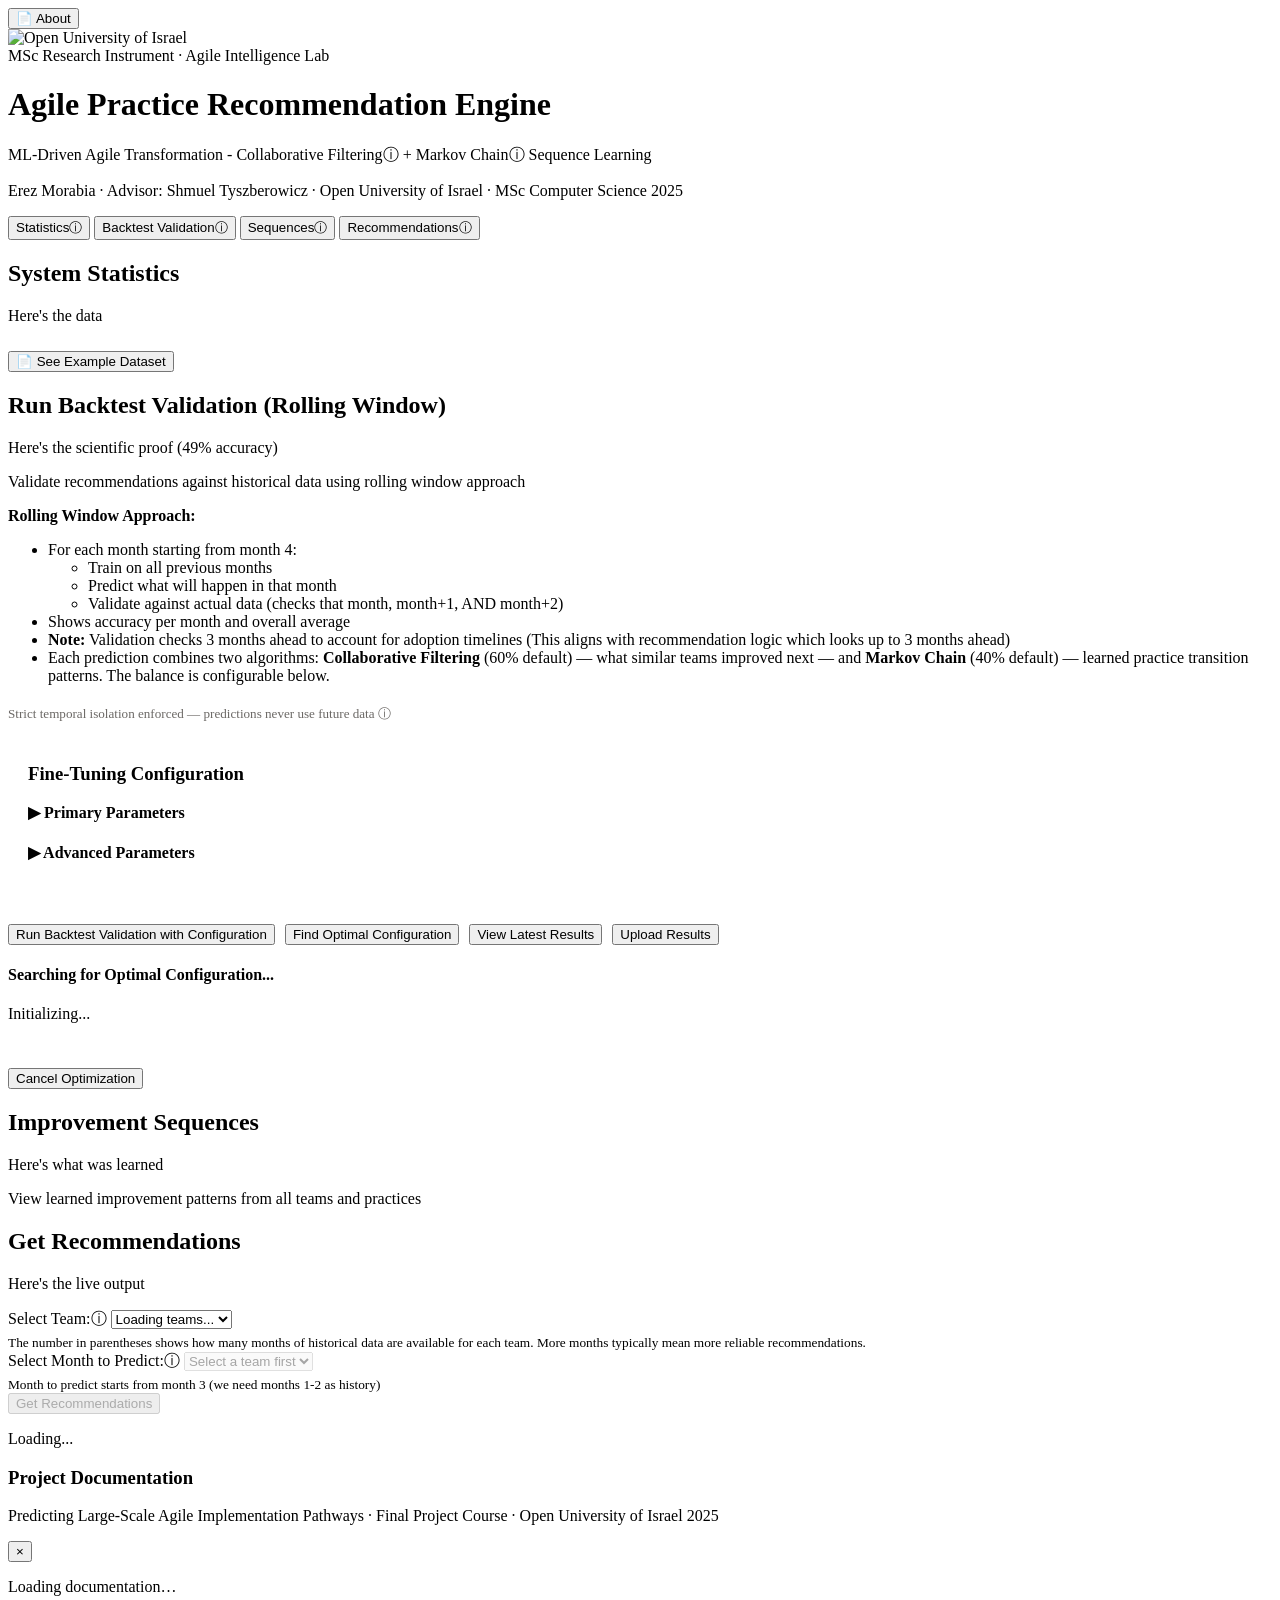
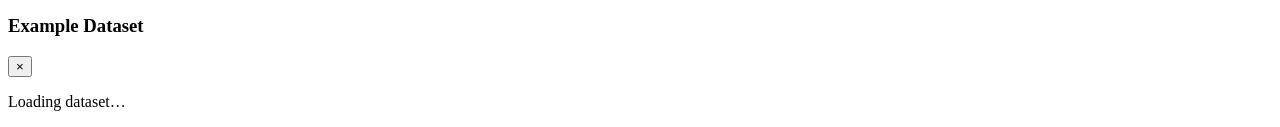
==== web/index.html @ 4d5eb966 "Cleanup: remove Cursor config, fix docs path, update project terminology - Remove .cursor/ rules (no" ====
<!DOCTYPE html>
<html lang="en">
<head>
    <meta charset="UTF-8">
    <meta name="viewport" content="width=device-width, initial-scale=1.0, minimum-scale=1.0">
    <title>Agile Practice Recommendation Engine - Final Project Course, OUI 2025</title>
    <link rel="icon" type="image/svg+xml" href="/static/favicon.svg">
    <link rel="icon" type="image/x-icon" href="/static/favicon.ico">
    <link rel="preconnect" href="https://fonts.googleapis.com">
    <link rel="preconnect" href="https://fonts.gstatic.com" crossorigin>
    <link href="https://fonts.googleapis.com/css2?family=Playfair+Display:wght@400;700;900&family=Inter:wght@400;500;600&family=JetBrains+Mono:wght@400;500;700&display=swap" rel="stylesheet">
    <link rel="stylesheet" href="/static/css/style.css">
    <script src="https://cdn.sheetjs.com/xlsx-0.20.3/package/dist/xlsx.full.min.js"></script>
    <script src="https://cdn.jsdelivr.net/npm/marked@15/marked.min.js"></script>
</head>
<body>
    <div class="container instrument-panel">
        <header>
            <button class="header-about-btn" onclick="openAboutModal()" title="Project Documentation">&#128196; About</button>
            <div class="header-content">
                <img src="/static/ou-logo.png" alt="Open University of Israel" class="header-logo" onerror="this.src='/static/ou-logo.svg'; this.onerror=null;">
                <div class="header-text">
                    <div class="header-badge">MSc Research Instrument · Agile Intelligence Lab</div>
                    <h1>Agile Practice Recommendation Engine</h1>
                    <p class="subtitle">ML-Driven Agile Transformation - Collaborative Filtering<span class="tooltip-icon" data-tooltip="Teams with similar agile practice profiles (cosine similarity) are identified. Their past improvements are used to predict what your team should work on next — the more similar a team, the more weight its history carries." role="img" aria-label="More information">ⓘ</span> + Markov Chain<span class="tooltip-icon" data-tooltip="The system learns transition patterns: when a team improves practice A, which practice B tends to follow next? These sequences are extracted from all 87 teams and used as a second recommendation signal." role="img" aria-label="More information">ⓘ</span> Sequence Learning</p>
                    <p class="header-meta">
                        <span>Erez Morabia</span>
                        <span class="header-meta-sep">·</span>
                        <span>Advisor: Shmuel Tyszberowicz</span>
                        <span class="header-meta-sep">·</span>
                        <span>Open University of Israel</span>
                        <span class="header-meta-sep">·</span>
                        <span>MSc Computer Science 2025</span>
                    </p>
                </div>
            </div>
        </header>

        <nav class="tabs">
            <button class="tab-btn active" data-tab="stats">Statistics<span class="tooltip-icon tooltip-below" data-tooltip="Shows dataset-level facts: team count, practice count, observation totals, and any missing data in the training set." role="img" aria-label="More information">ⓘ</span></button>
            <button class="tab-btn" data-tab="backtest">Backtest Validation<span class="tooltip-icon tooltip-below" data-tooltip="Runs a rolling-window test against historical data to measure how accurately the model predicts real past improvements." role="img" aria-label="More information">ⓘ</span></button>
            <button class="tab-btn" data-tab="sequences">Sequences<span class="tooltip-icon tooltip-below" data-tooltip="Displays Markov-chain transition patterns - which practices teams typically improve together or in sequence across the dataset." role="img" aria-label="More information">ⓘ</span></button>
            <button class="tab-btn tooltip-right" data-tab="recommendations">Recommendations<span class="tooltip-icon tooltip-below tooltip-right" data-tooltip="Predicts which agile practices your team should adopt next, based on similar teams and learned improvement sequences." role="img" aria-label="More information">ⓘ</span></button>
        </nav>

        <!-- Statistics Tab -->
        <div id="stats-tab" class="tab-content active">
            <div class="section">
                <h2>System Statistics</h2>
                <p class="demo-step">Here's the data</p>
                <button class="btn btn-ghost" onclick="openExampleModal()" style="margin-top: 10px;">
                    &#128196; See Example Dataset
                </button>
            </div>

            <div id="stats-results" class="results hidden"></div>
        </div>

        <!-- Backtest Tab -->
        <div id="backtest-tab" class="tab-content">
            <div class="section">
                <h2>Run Backtest Validation (Rolling Window)</h2>
                <p class="demo-step">Here's the scientific proof (49% accuracy)</p>
                <p>Validate recommendations against historical data using rolling window approach</p>
                <div class="info-box" style="margin-bottom: 20px;">
                    <strong>Rolling Window Approach:</strong>
                    <ul>
                        <li>For each month starting from month 4:
                            <ul>
                                <li>Train on all previous months</li>
                                <li>Predict what will happen in that month</li>
                                <li>Validate against actual data (checks that month, month+1, AND month+2)</li>
                            </ul>
                        </li>
                        <li>Shows accuracy per month and overall average</li>
                        <li><strong>Note:</strong> Validation checks 3 months ahead to account for adoption timelines (This aligns with recommendation logic which looks up to 3 months ahead)</li>
                        <li>Each prediction combines two algorithms: <strong>Collaborative Filtering</strong> (60% default) — what similar teams improved next — and <strong>Markov Chain</strong> (40% default) — learned practice transition patterns. The balance is configurable below.</li>
                    </ul>
                </div>

                <div style="margin-bottom: 20px; font-size: 0.82em; color: #6b6865;">
                    Strict temporal isolation enforced — predictions never use future data
                    <span class="tooltip-icon" data-tooltip-html="For each prediction at month M:&lt;ul&gt;&lt;li&gt;Similar teams found from months &amp;lt; M only&lt;/li&gt;&lt;li&gt;Sequences learned from months &amp;lt; M only&lt;/li&gt;&lt;li&gt;No peeking at future improvements&lt;/li&gt;&lt;/ul&gt;Validated by rolling-window backtest (time-series cross-validation). Ensures reported accuracy (49%, 2.0× vs random) is trustworthy." role="img" aria-label="More information">ⓘ</span>
                </div>

                <!-- Configuration Panel -->
                <div class="config-panel" style="margin-bottom: 20px; border: 1px solid var(--gray-300); padding: 20px; border-radius: 8px; background: var(--gray-50);">
                    <h3 style="margin-top: 0;">Fine-Tuning Configuration</h3>

                    <!-- Primary Parameters -->
                    <div class="config-section">
                        <h4 style="margin-top: 0; cursor: pointer;" onclick="toggleConfigSection('primary-config')">
                            <span id="primary-config-toggle">▶</span> Primary Parameters
                        </h4>
                        <div id="primary-config" class="config-content" style="display: none;">
                            <div class="form-group">
                                <label for="config-top-n">
                                    Number of Recommendations:
                                    <span id="config-top-n-value">2</span>
                                </label>
                                <input type="range" id="config-top-n" min="1" max="10" value="2" step="1">
                                <small>Controls how many best practices will be recommended for a team to implement in the following month. More recommendations give teams more options but also increase the chance of getting one right by chance (higher random baseline).</small>
                            </div>

                            <div class="form-group">
                                <label for="config-similarity-weight">
                                    Similarity Weight:
                                    <span id="config-similarity-weight-value">0.6</span>
                                    (Sequence Weight: <span id="config-sequence-weight-value">0.4</span>)
                                </label>
                                <input type="range" id="config-similarity-weight" min="0" max="1" value="0.6" step="0.05">
                                <small>Controls the balance between two recommendation sources: (1) What similar teams improved (peer learning) vs (2) Natural practice sequences (what typically follows other practices). Higher values favor peer learning, lower values favor natural sequences.</small>
                            </div>
                        </div>
                    </div>

                    <!-- Advanced Parameters -->
                    <div class="config-section">
                        <h4 style="cursor: pointer;" onclick="toggleConfigSection('advanced-config')">
                            <span id="advanced-config-toggle">▶</span> Advanced Parameters
                        </h4>
                        <div id="advanced-config" class="config-content" style="display: none;">
                            <div class="form-group">
                                <label for="config-k-similar">
                                    Number of Similar Teams:
                                    <span id="config-k-similar-value">19</span>
                                </label>
                                <input type="range" id="config-k-similar" min="3" max="20" value="19" step="1">
                                <small>How many similar teams to consider when making recommendations. More teams provide more data but may include less relevant teams. Fewer teams focus on the most similar teams.</small>
                            </div>

                            <div class="form-group">
                                <label for="config-lookahead-months">
                                    Months to Look Ahead for Similar Teams:
                                    <span id="config-lookahead-months-value">3</span>
                                </label>
                                <input type="range" id="config-lookahead-months" min="1" max="6" value="3" step="1">
                                <small>How far ahead to check what similar teams improved. For example, if set to 3, the system looks at what similar teams improved 1-3 months after they were in a similar state.</small>
                            </div>

                            <div class="form-group">
                                <label for="config-recent-months">
                                    Months to Check for Recent Improvements:
                                    <span id="config-recent-months-value">3</span>
                                </label>
                                <input type="range" id="config-recent-months" min="1" max="6" value="3" step="1">
                                <small>How far back to look for your team's own improvements to trigger sequence boosts. If your team improved a practice within this timeframe, related practices get boosted.</small>
                            </div>

                            <div class="form-group">
                                <label for="config-min-similarity">
                                    Minimum Similarity Threshold:
                                    <span id="config-min-similarity-value">0.75</span>
                                </label>
                                <input type="range" id="config-min-similarity" min="0" max="1" value="0.75" step="0.05">
                                <small>Minimum similarity required for a team to be considered 'similar'. Teams below this threshold are ignored. Set to 0.0 to consider all teams regardless of similarity.</small>
                            </div>
                        </div>
                    </div>
                </div>

                <div style="display: flex; gap: 10px; margin-top: 20px;">
                    <button id="run-backtest-btn" class="btn btn-primary">Run Backtest Validation with Configuration</button>
                    <button id="find-optimal-btn" class="btn btn-primary">Find Optimal Configuration</button>
                    <button id="view-latest-results-btn" class="btn btn-ghost">View Latest Results</button>
                    <button id="upload-results-btn" class="btn btn-ghost">Upload Results</button>
                </div>
                <input type="file" id="upload-results-input" accept=".json" style="display: none;">

                <!-- Optimization Progress -->
                <div id="optimization-progress" class="results hidden" style="margin-top: 20px;">
                    <div class="info-box">
                        <h4>Searching for Optimal Configuration...</h4>
                        <div id="optimization-progress-text">Initializing...</div>
                        <div style="margin-top: 10px;">
                            <div style="background: var(--gray-200); border-radius: 4px; height: 20px; overflow: hidden;">
                                <div id="optimization-progress-bar" style="background: var(--primary-500); height: 100%; width: 0%; transition: width 0.3s;"></div>
                            </div>
                        </div>
                        <div style="margin-top: 15px;">
                            <button id="cancel-optimization-btn" class="btn btn-error">Cancel Optimization</button>
                        </div>
                    </div>
                </div>

                <!-- Optimization Results -->
                <div id="optimization-results" class="results hidden" style="margin-top: 20px;"></div>
            </div>

            <div id="backtest-results" class="results hidden"></div>
        </div>

        <!-- Sequences Tab -->
        <div id="sequences-tab" class="tab-content">
            <div class="section">
                <h2>Improvement Sequences</h2>
                <p class="demo-step">Here's what was learned</p>
                <p>View learned improvement patterns from all teams and practices</p>
            </div>

            <div id="sequences-results" class="results hidden"></div>
        </div>

        <!-- Recommendations Tab -->
        <div id="recommendations-tab" class="tab-content">
            <div class="section">
                <h2>Get Recommendations</h2>
                <p class="demo-step">Here's the live output</p>

                <div class="form-group">
                    <label for="team-select">Select Team:<span class="tooltip-icon" data-tooltip="Teams are identified by name. The number in parentheses is months of historical data available - more months generally means more reliable recommendations." role="img" aria-label="More information">ⓘ</span></label>
                    <select id="team-select">
                        <option value="">Loading teams...</option>
                    </select>
                    <small style="display: block; margin-top: 5px; color: var(--text-secondary);">The number in parentheses shows how many months of historical data are available for each team. More months typically mean more reliable recommendations.</small>
                </div>

                <div class="form-group">
                    <label for="month-select">Select Month to Predict:<span class="tooltip-icon" data-tooltip="The month you want predictions for. Only data before this month is used - months 1–2 are consumed as minimum history, so predictions start from month 3." role="img" aria-label="More information">ⓘ</span></label>
                    <select id="month-select" disabled>
                        <option value="">Select a team first</option>
                    </select>
                    <small style="display: block; margin-top: 5px; color: var(--text-secondary);">Month to predict starts from month 3 (we need months 1-2 as history)</small>
                </div>

                <button id="get-recommendations-btn" class="btn btn-primary" disabled>Get Recommendations</button>
            </div>

            <div id="recommendations-results" class="results hidden"></div>
        </div>

        <div id="loading" class="loading hidden">
            <div class="spinner"></div>
            <p>Loading...</p>
        </div>

        <div id="error" class="error hidden"></div>
    </div>

    <!-- About / Documentation Modal -->
    <div id="about-modal" class="modal-overlay hidden" onclick="if(event.target===this)closeAboutModal()">
        <div class="modal-container modal-container--wide">
            <div class="modal-header">
                <div>
                    <h3 class="modal-title">Project Documentation</h3>
                    <p class="modal-subtitle">Predicting Large-Scale Agile Implementation Pathways · Final Project Course · Open University of Israel 2025</p>
                </div>
                <button class="modal-close" onclick="closeAboutModal()" aria-label="Close">&times;</button>
            </div>
            <div class="modal-body docs-modal-body" id="about-modal-body">
                <div class="modal-loading">
                    <div class="spinner"></div>
                    <p>Loading documentation&hellip;</p>
                </div>
            </div>
        </div>
    </div>

    <!-- Example Data Modal -->
    <div id="example-modal" class="modal-overlay hidden" onclick="if(event.target===this)closeExampleModal()">
        <div class="modal-container">
            <div class="modal-header">
                <div>
                    <h3 class="modal-title">Example Dataset</h3>
                    <p class="modal-subtitle" id="modal-row-note"></p>
                </div>
                <button class="modal-close" onclick="closeExampleModal()" aria-label="Close">&times;</button>
            </div>
            <div class="modal-body" id="modal-body">
                <div class="modal-loading">
                    <div class="spinner"></div>
                    <p>Loading dataset&hellip;</p>
                </div>
            </div>
        </div>
    </div>

    <script src="/static/js/api.js"></script>
    <script src="/static/js/app.js"></script>
</body>
</html>
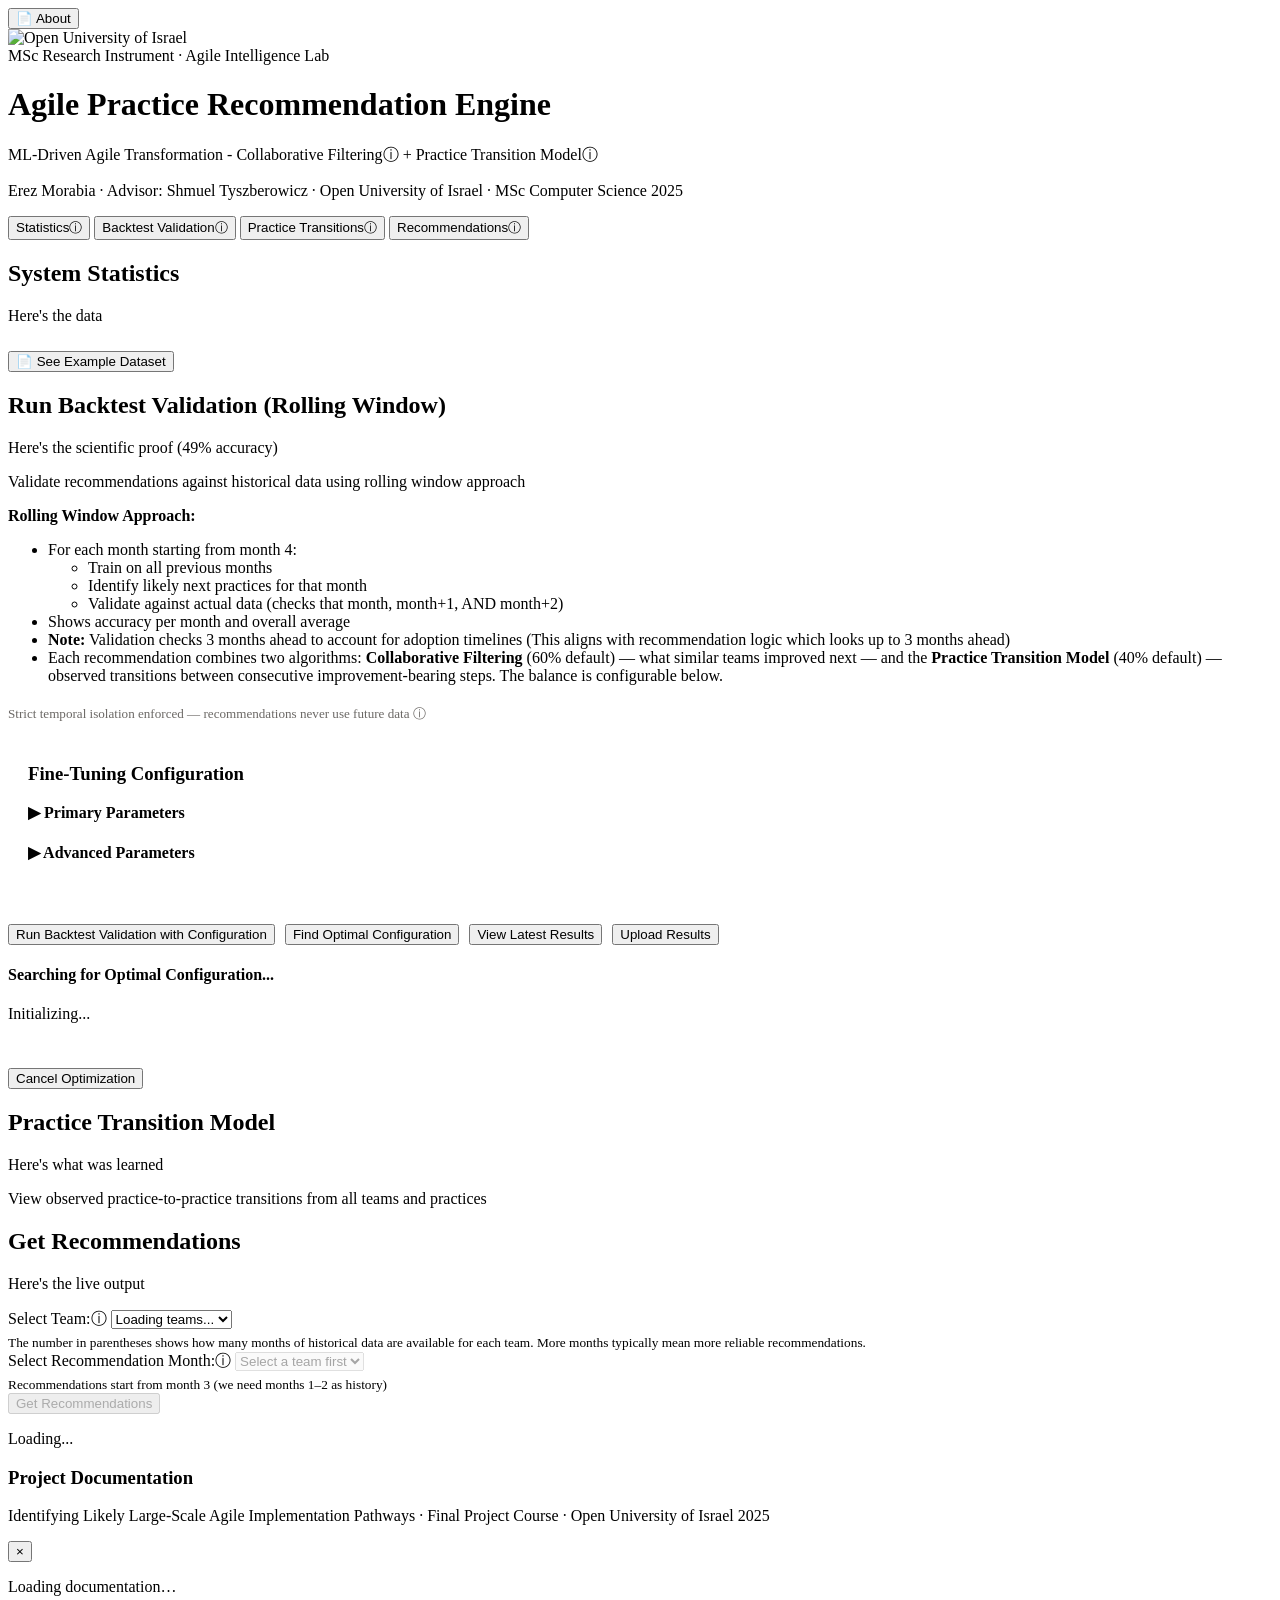
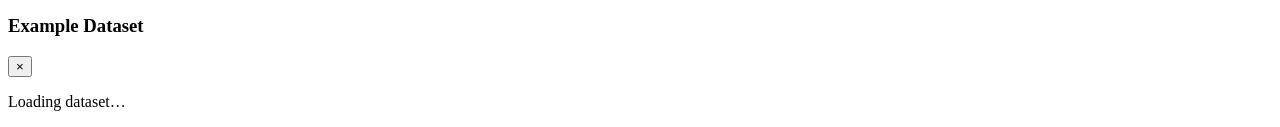
==== commit 57fe171b: "Calibrate prediction terminology to recommendation language per professor review Reframes "predictio" ====
--- a/web/index.html
+++ b/web/index.html
@@ -22,7 +22,7 @@
                 <div class="header-text">
                     <div class="header-badge">MSc Research Instrument · Agile Intelligence Lab</div>
                     <h1>Agile Practice Recommendation Engine</h1>
-                    <p class="subtitle">ML-Driven Agile Transformation - Collaborative Filtering<span class="tooltip-icon" data-tooltip="Teams with similar agile practice profiles (cosine similarity) are identified. Their past improvements are used to predict what your team should work on next — the more similar a team, the more weight its history carries." role="img" aria-label="More information">ⓘ</span> + Markov Chain<span class="tooltip-icon" data-tooltip="The system learns transition patterns: when a team improves practice A, which practice B tends to follow next? These sequences are extracted from all 87 teams and used as a second recommendation signal." role="img" aria-label="More information">ⓘ</span> Sequence Learning</p>
+                    <p class="subtitle">ML-Driven Agile Transformation - Collaborative Filtering<span class="tooltip-icon" data-tooltip="Teams with similar agile practice profiles (cosine similarity) are identified. Their past improvements help identify your team’s likely next practice — the more similar a team, the more weight its history carries." role="img" aria-label="More information">ⓘ</span> + Practice Transition Model<span class="tooltip-icon" data-tooltip="The model counts observed practice-to-practice transitions between consecutive improvement-bearing steps: after practice A improves, which practice B tends to improve at the next such step? These patterns are learned from all 87 teams and used as a second recommendation signal." role="img" aria-label="More information">ⓘ</span></p>
                     <p class="header-meta">
                         <span>Erez Morabia</span>
                         <span class="header-meta-sep">·</span>
@@ -38,9 +38,9 @@
 
         <nav class="tabs">
             <button class="tab-btn active" data-tab="stats">Statistics<span class="tooltip-icon tooltip-below" data-tooltip="Shows dataset-level facts: team count, practice count, observation totals, and any missing data in the training set." role="img" aria-label="More information">ⓘ</span></button>
-            <button class="tab-btn" data-tab="backtest">Backtest Validation<span class="tooltip-icon tooltip-below" data-tooltip="Runs a rolling-window test against historical data to measure how accurately the model predicts real past improvements." role="img" aria-label="More information">ⓘ</span></button>
-            <button class="tab-btn" data-tab="sequences">Sequences<span class="tooltip-icon tooltip-below" data-tooltip="Displays Markov-chain transition patterns - which practices teams typically improve together or in sequence across the dataset." role="img" aria-label="More information">ⓘ</span></button>
-            <button class="tab-btn tooltip-right" data-tab="recommendations">Recommendations<span class="tooltip-icon tooltip-below tooltip-right" data-tooltip="Predicts which agile practices your team should adopt next, based on similar teams and learned improvement sequences." role="img" aria-label="More information">ⓘ</span></button>
+            <button class="tab-btn" data-tab="backtest">Backtest Validation<span class="tooltip-icon tooltip-below" data-tooltip="Runs a rolling-window test against historical data to measure how often recommendations align with real past improvements." role="img" aria-label="More information">ⓘ</span></button>
+            <button class="tab-btn" data-tab="sequences">Practice Transitions<span class="tooltip-icon tooltip-below" data-tooltip="Displays observed practice-to-practice transitions between consecutive improvement-bearing steps across the dataset. Same-step improvements are not treated as ordered transitions." role="img" aria-label="More information">ⓘ</span></button>
+            <button class="tab-btn tooltip-right" data-tab="recommendations">Recommendations<span class="tooltip-icon tooltip-below tooltip-right" data-tooltip="Identifies likely next agile practices for your team, based on similar teams and learned improvement sequences." role="img" aria-label="More information">ⓘ</span></button>
         </nav>
 
         <!-- Statistics Tab -->
@@ -68,19 +68,19 @@
                         <li>For each month starting from month 4:
                             <ul>
                                 <li>Train on all previous months</li>
-                                <li>Predict what will happen in that month</li>
+                                <li>Identify likely next practices for that month</li>
                                 <li>Validate against actual data (checks that month, month+1, AND month+2)</li>
                             </ul>
                         </li>
                         <li>Shows accuracy per month and overall average</li>
                         <li><strong>Note:</strong> Validation checks 3 months ahead to account for adoption timelines (This aligns with recommendation logic which looks up to 3 months ahead)</li>
-                        <li>Each prediction combines two algorithms: <strong>Collaborative Filtering</strong> (60% default) — what similar teams improved next — and <strong>Markov Chain</strong> (40% default) — learned practice transition patterns. The balance is configurable below.</li>
+                        <li>Each recommendation combines two algorithms: <strong>Collaborative Filtering</strong> (60% default) — what similar teams improved next — and the <strong>Practice Transition Model</strong> (40% default) — observed transitions between consecutive improvement-bearing steps. The balance is configurable below.</li>
                     </ul>
                 </div>
 
                 <div style="margin-bottom: 20px; font-size: 0.82em; color: #6b6865;">
-                    Strict temporal isolation enforced — predictions never use future data
-                    <span class="tooltip-icon" data-tooltip-html="For each prediction at month M:&lt;ul&gt;&lt;li&gt;Similar teams found from months &amp;lt; M only&lt;/li&gt;&lt;li&gt;Sequences learned from months &amp;lt; M only&lt;/li&gt;&lt;li&gt;No peeking at future improvements&lt;/li&gt;&lt;/ul&gt;Validated by rolling-window backtest (time-series cross-validation). Ensures reported accuracy (49%, 2.0× vs random) is trustworthy." role="img" aria-label="More information">ⓘ</span>
+                    Strict temporal isolation enforced — recommendations never use future data
+                    <span class="tooltip-icon" data-tooltip-html="For each recommendation at month M:&lt;ul&gt;&lt;li&gt;Similar teams found from months &amp;lt; M only&lt;/li&gt;&lt;li&gt;Practice transition patterns learned from months &amp;lt; M only&lt;/li&gt;&lt;li&gt;No peeking at future improvements&lt;/li&gt;&lt;/ul&gt;Validated by rolling-window backtest (time-series cross-validation). This makes the reported accuracy (49%, 2.0× vs random) a trustworthy measure of recommendation quality." role="img" aria-label="More information">ⓘ</span>
                 </div>
 
                 <!-- Configuration Panel -->
@@ -99,17 +99,17 @@
                                     <span id="config-top-n-value">2</span>
                                 </label>
                                 <input type="range" id="config-top-n" min="1" max="10" value="2" step="1">
-                                <small>Controls how many best practices will be recommended for a team to implement in the following month. More recommendations give teams more options but also increase the chance of getting one right by chance (higher random baseline).</small>
+                                <small>Controls how many practices are recommended as likely subsequent improvements. More recommendations give teams more options but also increase the chance of getting one right by chance (higher random baseline).</small>
                             </div>
 
                             <div class="form-group">
                                 <label for="config-similarity-weight">
                                     Similarity Weight:
-                                    <span id="config-similarity-weight-value">0.6</span>
-                                    (Sequence Weight: <span id="config-sequence-weight-value">0.4</span>)
-                                </label>
-                                <input type="range" id="config-similarity-weight" min="0" max="1" value="0.6" step="0.05">
-                                <small>Controls the balance between two recommendation sources: (1) What similar teams improved (peer learning) vs (2) Natural practice sequences (what typically follows other practices). Higher values favor peer learning, lower values favor natural sequences.</small>
+                                    <span id="config-similarity-weight-value">0.7</span>
+                                    (Transition Model Weight: <span id="config-sequence-weight-value">0.3</span>)
+                                </label>
+                                <input type="range" id="config-similarity-weight" min="0" max="1" value="0.7" step="0.05">
+                                <small>Controls the balance between two recommendation sources: (1) What similar teams improved (peer learning) vs (2) the Practice Transition Model (what typically follows at the next improvement-bearing step). Higher values favor peer learning, lower values favor transition patterns.</small>
                             </div>
                         </div>
                     </div>
@@ -190,12 +190,12 @@
             <div id="backtest-results" class="results hidden"></div>
         </div>
 
-        <!-- Sequences Tab -->
+        <!-- Practice Transitions Tab -->
         <div id="sequences-tab" class="tab-content">
             <div class="section">
-                <h2>Improvement Sequences</h2>
+                <h2>Practice Transition Model</h2>
                 <p class="demo-step">Here's what was learned</p>
-                <p>View learned improvement patterns from all teams and practices</p>
+                <p>View observed practice-to-practice transitions from all teams and practices</p>
             </div>
 
             <div id="sequences-results" class="results hidden"></div>
@@ -216,11 +216,11 @@
                 </div>
 
                 <div class="form-group">
-                    <label for="month-select">Select Month to Predict:<span class="tooltip-icon" data-tooltip="The month you want predictions for. Only data before this month is used - months 1–2 are consumed as minimum history, so predictions start from month 3." role="img" aria-label="More information">ⓘ</span></label>
+                    <label for="month-select">Select Recommendation Month:<span class="tooltip-icon" data-tooltip="The month for which you want likely next-practice recommendations. Only data before this month is used — months 1–2 provide the minimum history, so recommendations start from month 3." role="img" aria-label="More information">ⓘ</span></label>
                     <select id="month-select" disabled>
                         <option value="">Select a team first</option>
                     </select>
-                    <small style="display: block; margin-top: 5px; color: var(--text-secondary);">Month to predict starts from month 3 (we need months 1-2 as history)</small>
+                    <small style="display: block; margin-top: 5px; color: var(--text-secondary);">Recommendations start from month 3 (we need months 1–2 as history)</small>
                 </div>
 
                 <button id="get-recommendations-btn" class="btn btn-primary" disabled>Get Recommendations</button>
@@ -243,7 +243,7 @@
             <div class="modal-header">
                 <div>
                     <h3 class="modal-title">Project Documentation</h3>
-                    <p class="modal-subtitle">Predicting Large-Scale Agile Implementation Pathways · Final Project Course · Open University of Israel 2025</p>
+                    <p class="modal-subtitle">Identifying Likely Large-Scale Agile Implementation Pathways · Final Project Course · Open University of Israel 2025</p>
                 </div>
                 <button class="modal-close" onclick="closeAboutModal()" aria-label="Close">&times;</button>
             </div>
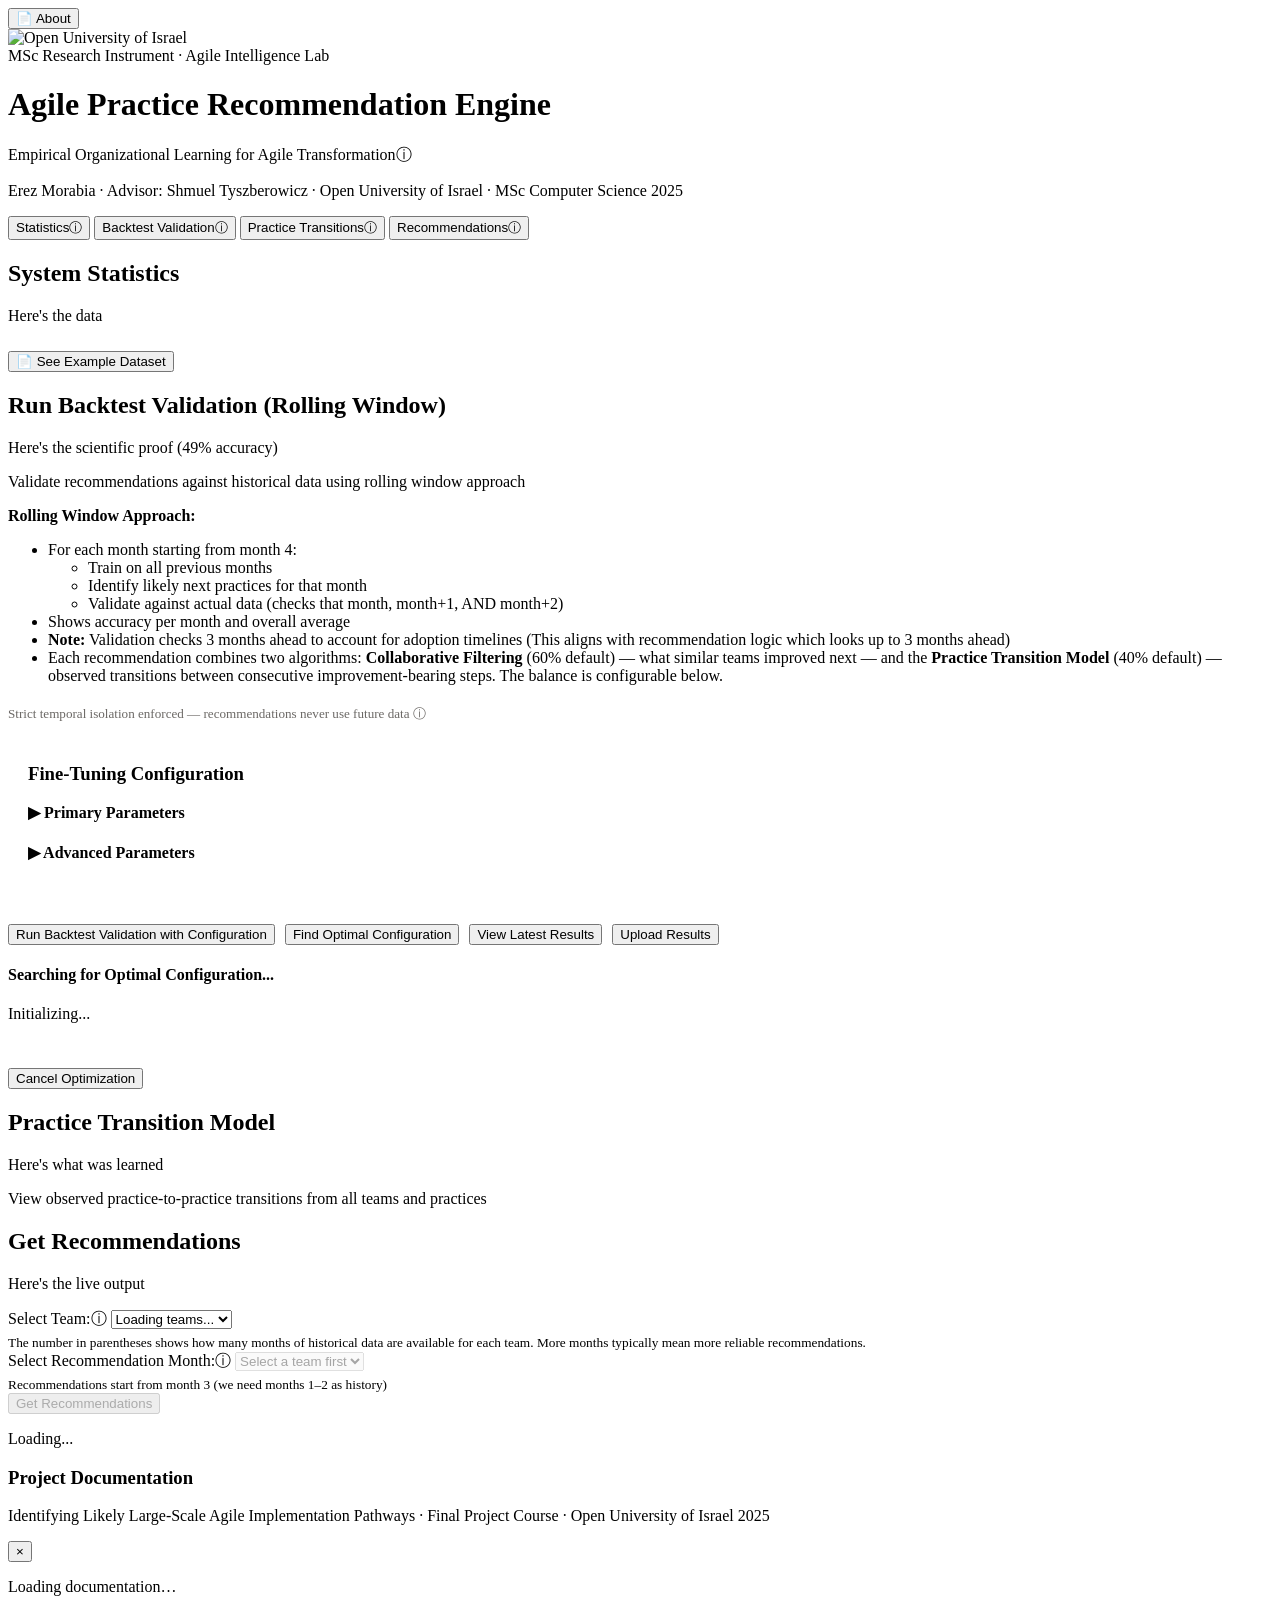
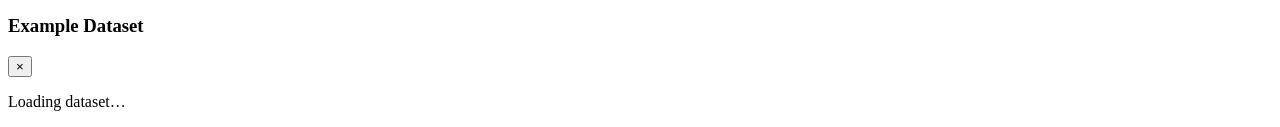
==== commit 704321dc: "Calibrate remaining terminology to empirical-learning framing per professor review Reframes README a" ====
--- a/web/index.html
+++ b/web/index.html
@@ -22,7 +22,7 @@
                 <div class="header-text">
                     <div class="header-badge">MSc Research Instrument · Agile Intelligence Lab</div>
                     <h1>Agile Practice Recommendation Engine</h1>
-                    <p class="subtitle">ML-Driven Agile Transformation - Collaborative Filtering<span class="tooltip-icon" data-tooltip="Teams with similar agile practice profiles (cosine similarity) are identified. Their past improvements help identify your team’s likely next practice — the more similar a team, the more weight its history carries." role="img" aria-label="More information">ⓘ</span> + Practice Transition Model<span class="tooltip-icon" data-tooltip="The model counts observed practice-to-practice transitions between consecutive improvement-bearing steps: after practice A improves, which practice B tends to improve at the next such step? These patterns are learned from all 87 teams and used as a second recommendation signal." role="img" aria-label="More information">ⓘ</span></p>
+                    <p class="subtitle">Empirical Organizational Learning for Agile Transformation<span class="tooltip-icon" data-tooltip="The core innovation is learning organizational improvement behavior from observed team histories to identify likely next practices. Collaborative filtering and the Practice Transition Model are the implementation tools used to turn that evidence into recommendations." role="img" aria-label="More information">ⓘ</span></p>
                     <p class="header-meta">
                         <span>Erez Morabia</span>
                         <span class="header-meta-sep">·</span>
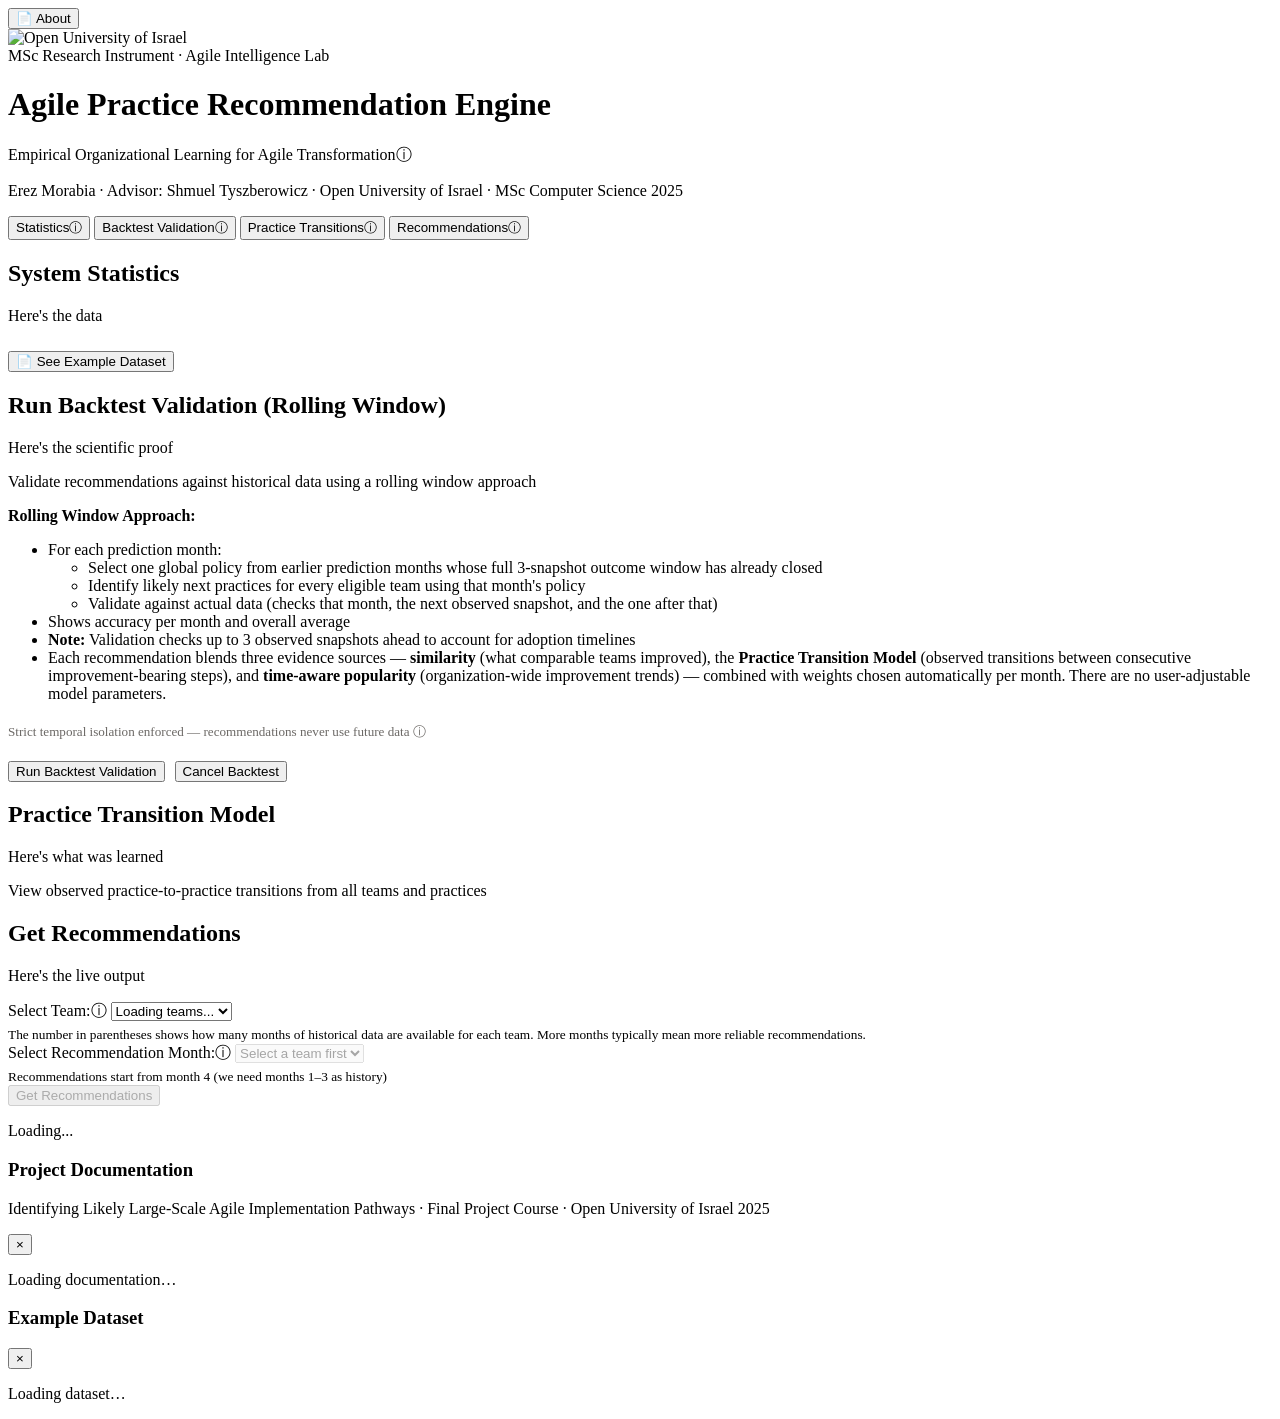
==== commit 2ef2b889: "Replace hybrid recommender with global two-month adaptive policy blend Implements docs/GLOBAL_TWO_MO" ====
--- a/web/index.html
+++ b/web/index.html
@@ -60,131 +60,33 @@
         <div id="backtest-tab" class="tab-content">
             <div class="section">
                 <h2>Run Backtest Validation (Rolling Window)</h2>
-                <p class="demo-step">Here's the scientific proof (49% accuracy)</p>
-                <p>Validate recommendations against historical data using rolling window approach</p>
+                <p class="demo-step">Here's the scientific proof</p>
+                <p>Validate recommendations against historical data using a rolling window approach</p>
                 <div class="info-box" style="margin-bottom: 20px;">
                     <strong>Rolling Window Approach:</strong>
                     <ul>
-                        <li>For each month starting from month 4:
+                        <li>For each prediction month:
                             <ul>
-                                <li>Train on all previous months</li>
-                                <li>Identify likely next practices for that month</li>
-                                <li>Validate against actual data (checks that month, month+1, AND month+2)</li>
+                                <li>Select one global policy from earlier prediction months whose full 3-snapshot outcome window has already closed</li>
+                                <li>Identify likely next practices for every eligible team using that month's policy</li>
+                                <li>Validate against actual data (checks that month, the next observed snapshot, and the one after that)</li>
                             </ul>
                         </li>
                         <li>Shows accuracy per month and overall average</li>
-                        <li><strong>Note:</strong> Validation checks 3 months ahead to account for adoption timelines (This aligns with recommendation logic which looks up to 3 months ahead)</li>
-                        <li>Each recommendation combines two algorithms: <strong>Collaborative Filtering</strong> (60% default) — what similar teams improved next — and the <strong>Practice Transition Model</strong> (40% default) — observed transitions between consecutive improvement-bearing steps. The balance is configurable below.</li>
+                        <li><strong>Note:</strong> Validation checks up to 3 observed snapshots ahead to account for adoption timelines</li>
+                        <li>Each recommendation blends three evidence sources — <strong>similarity</strong> (what comparable teams improved), the <strong>Practice Transition Model</strong> (observed transitions between consecutive improvement-bearing steps), and <strong>time-aware popularity</strong> (organization-wide improvement trends) — combined with weights chosen automatically per month. There are no user-adjustable model parameters.</li>
                     </ul>
                 </div>
 
                 <div style="margin-bottom: 20px; font-size: 0.82em; color: #6b6865;">
                     Strict temporal isolation enforced — recommendations never use future data
-                    <span class="tooltip-icon" data-tooltip-html="For each recommendation at month M:&lt;ul&gt;&lt;li&gt;Similar teams found from months &amp;lt; M only&lt;/li&gt;&lt;li&gt;Practice transition patterns learned from months &amp;lt; M only&lt;/li&gt;&lt;li&gt;No peeking at future improvements&lt;/li&gt;&lt;/ul&gt;Validated by rolling-window backtest (time-series cross-validation). This makes the reported accuracy (49%, 2.0× vs random) a trustworthy measure of recommendation quality." role="img" aria-label="More information">ⓘ</span>
-                </div>
-
-                <!-- Configuration Panel -->
-                <div class="config-panel" style="margin-bottom: 20px; border: 1px solid var(--gray-300); padding: 20px; border-radius: 8px; background: var(--gray-50);">
-                    <h3 style="margin-top: 0;">Fine-Tuning Configuration</h3>
-
-                    <!-- Primary Parameters -->
-                    <div class="config-section">
-                        <h4 style="margin-top: 0; cursor: pointer;" onclick="toggleConfigSection('primary-config')">
-                            <span id="primary-config-toggle">▶</span> Primary Parameters
-                        </h4>
-                        <div id="primary-config" class="config-content" style="display: none;">
-                            <div class="form-group">
-                                <label for="config-top-n">
-                                    Number of Recommendations:
-                                    <span id="config-top-n-value">2</span>
-                                </label>
-                                <input type="range" id="config-top-n" min="1" max="10" value="2" step="1">
-                                <small>Controls how many practices are recommended as likely subsequent improvements. More recommendations give teams more options but also increase the chance of getting one right by chance (higher random baseline).</small>
-                            </div>
-
-                            <div class="form-group">
-                                <label for="config-similarity-weight">
-                                    Similarity Weight:
-                                    <span id="config-similarity-weight-value">0.7</span>
-                                    (Transition Model Weight: <span id="config-sequence-weight-value">0.3</span>)
-                                </label>
-                                <input type="range" id="config-similarity-weight" min="0" max="1" value="0.7" step="0.05">
-                                <small>Controls the balance between two recommendation sources: (1) What similar teams improved (peer learning) vs (2) the Practice Transition Model (what typically follows at the next improvement-bearing step). Higher values favor peer learning, lower values favor transition patterns.</small>
-                            </div>
-                        </div>
-                    </div>
-
-                    <!-- Advanced Parameters -->
-                    <div class="config-section">
-                        <h4 style="cursor: pointer;" onclick="toggleConfigSection('advanced-config')">
-                            <span id="advanced-config-toggle">▶</span> Advanced Parameters
-                        </h4>
-                        <div id="advanced-config" class="config-content" style="display: none;">
-                            <div class="form-group">
-                                <label for="config-k-similar">
-                                    Number of Similar Teams:
-                                    <span id="config-k-similar-value">19</span>
-                                </label>
-                                <input type="range" id="config-k-similar" min="3" max="20" value="19" step="1">
-                                <small>How many similar teams to consider when making recommendations. More teams provide more data but may include less relevant teams. Fewer teams focus on the most similar teams.</small>
-                            </div>
-
-                            <div class="form-group">
-                                <label for="config-lookahead-months">
-                                    Months to Look Ahead for Similar Teams:
-                                    <span id="config-lookahead-months-value">3</span>
-                                </label>
-                                <input type="range" id="config-lookahead-months" min="1" max="6" value="3" step="1">
-                                <small>How far ahead to check what similar teams improved. For example, if set to 3, the system looks at what similar teams improved 1-3 months after they were in a similar state.</small>
-                            </div>
-
-                            <div class="form-group">
-                                <label for="config-recent-months">
-                                    Months to Check for Recent Improvements:
-                                    <span id="config-recent-months-value">3</span>
-                                </label>
-                                <input type="range" id="config-recent-months" min="1" max="6" value="3" step="1">
-                                <small>How far back to look for your team's own improvements to trigger sequence boosts. If your team improved a practice within this timeframe, related practices get boosted.</small>
-                            </div>
-
-                            <div class="form-group">
-                                <label for="config-min-similarity">
-                                    Minimum Similarity Threshold:
-                                    <span id="config-min-similarity-value">0.75</span>
-                                </label>
-                                <input type="range" id="config-min-similarity" min="0" max="1" value="0.75" step="0.05">
-                                <small>Minimum similarity required for a team to be considered 'similar'. Teams below this threshold are ignored. Set to 0.0 to consider all teams regardless of similarity.</small>
-                            </div>
-                        </div>
-                    </div>
+                    <span class="tooltip-icon" data-tooltip-html="For each recommendation at baseline month B:&lt;ul&gt;&lt;li&gt;Similar teams found from months &amp;lt; B only&lt;/li&gt;&lt;li&gt;Practice transition patterns learned from months &amp;lt; B only&lt;/li&gt;&lt;li&gt;The month's policy is selected only from earlier prediction months whose outcomes have already closed&lt;/li&gt;&lt;li&gt;No peeking at future improvements&lt;/li&gt;&lt;/ul&gt;Validated by rolling-window backtest (time-series cross-validation)." role="img" aria-label="More information">ⓘ</span>
                 </div>
 
                 <div style="display: flex; gap: 10px; margin-top: 20px;">
-                    <button id="run-backtest-btn" class="btn btn-primary">Run Backtest Validation with Configuration</button>
-                    <button id="find-optimal-btn" class="btn btn-primary">Find Optimal Configuration</button>
-                    <button id="view-latest-results-btn" class="btn btn-ghost">View Latest Results</button>
-                    <button id="upload-results-btn" class="btn btn-ghost">Upload Results</button>
+                    <button id="run-backtest-btn" class="btn btn-primary">Run Backtest Validation</button>
+                    <button id="cancel-backtest-btn" class="btn btn-error hidden">Cancel Backtest</button>
                 </div>
-                <input type="file" id="upload-results-input" accept=".json" style="display: none;">
-
-                <!-- Optimization Progress -->
-                <div id="optimization-progress" class="results hidden" style="margin-top: 20px;">
-                    <div class="info-box">
-                        <h4>Searching for Optimal Configuration...</h4>
-                        <div id="optimization-progress-text">Initializing...</div>
-                        <div style="margin-top: 10px;">
-                            <div style="background: var(--gray-200); border-radius: 4px; height: 20px; overflow: hidden;">
-                                <div id="optimization-progress-bar" style="background: var(--primary-500); height: 100%; width: 0%; transition: width 0.3s;"></div>
-                            </div>
-                        </div>
-                        <div style="margin-top: 15px;">
-                            <button id="cancel-optimization-btn" class="btn btn-error">Cancel Optimization</button>
-                        </div>
-                    </div>
-                </div>
-
-                <!-- Optimization Results -->
-                <div id="optimization-results" class="results hidden" style="margin-top: 20px;"></div>
             </div>
 
             <div id="backtest-results" class="results hidden"></div>
@@ -216,11 +118,11 @@
                 </div>
 
                 <div class="form-group">
-                    <label for="month-select">Select Recommendation Month:<span class="tooltip-icon" data-tooltip="The month for which you want likely next-practice recommendations. Only data before this month is used — months 1–2 provide the minimum history, so recommendations start from month 3." role="img" aria-label="More information">ⓘ</span></label>
+                    <label for="month-select">Select Recommendation Month:<span class="tooltip-icon" data-tooltip="The month for which you want likely next-practice recommendations. Only data before this month is used — months 1–3 provide the minimum history, so recommendations start from month 4." role="img" aria-label="More information">ⓘ</span></label>
                     <select id="month-select" disabled>
                         <option value="">Select a team first</option>
                     </select>
-                    <small style="display: block; margin-top: 5px; color: var(--text-secondary);">Recommendations start from month 3 (we need months 1–2 as history)</small>
+                    <small style="display: block; margin-top: 5px; color: var(--text-secondary);">Recommendations start from month 4 (we need months 1–3 as history)</small>
                 </div>
 
                 <button id="get-recommendations-btn" class="btn btn-primary" disabled>Get Recommendations</button>
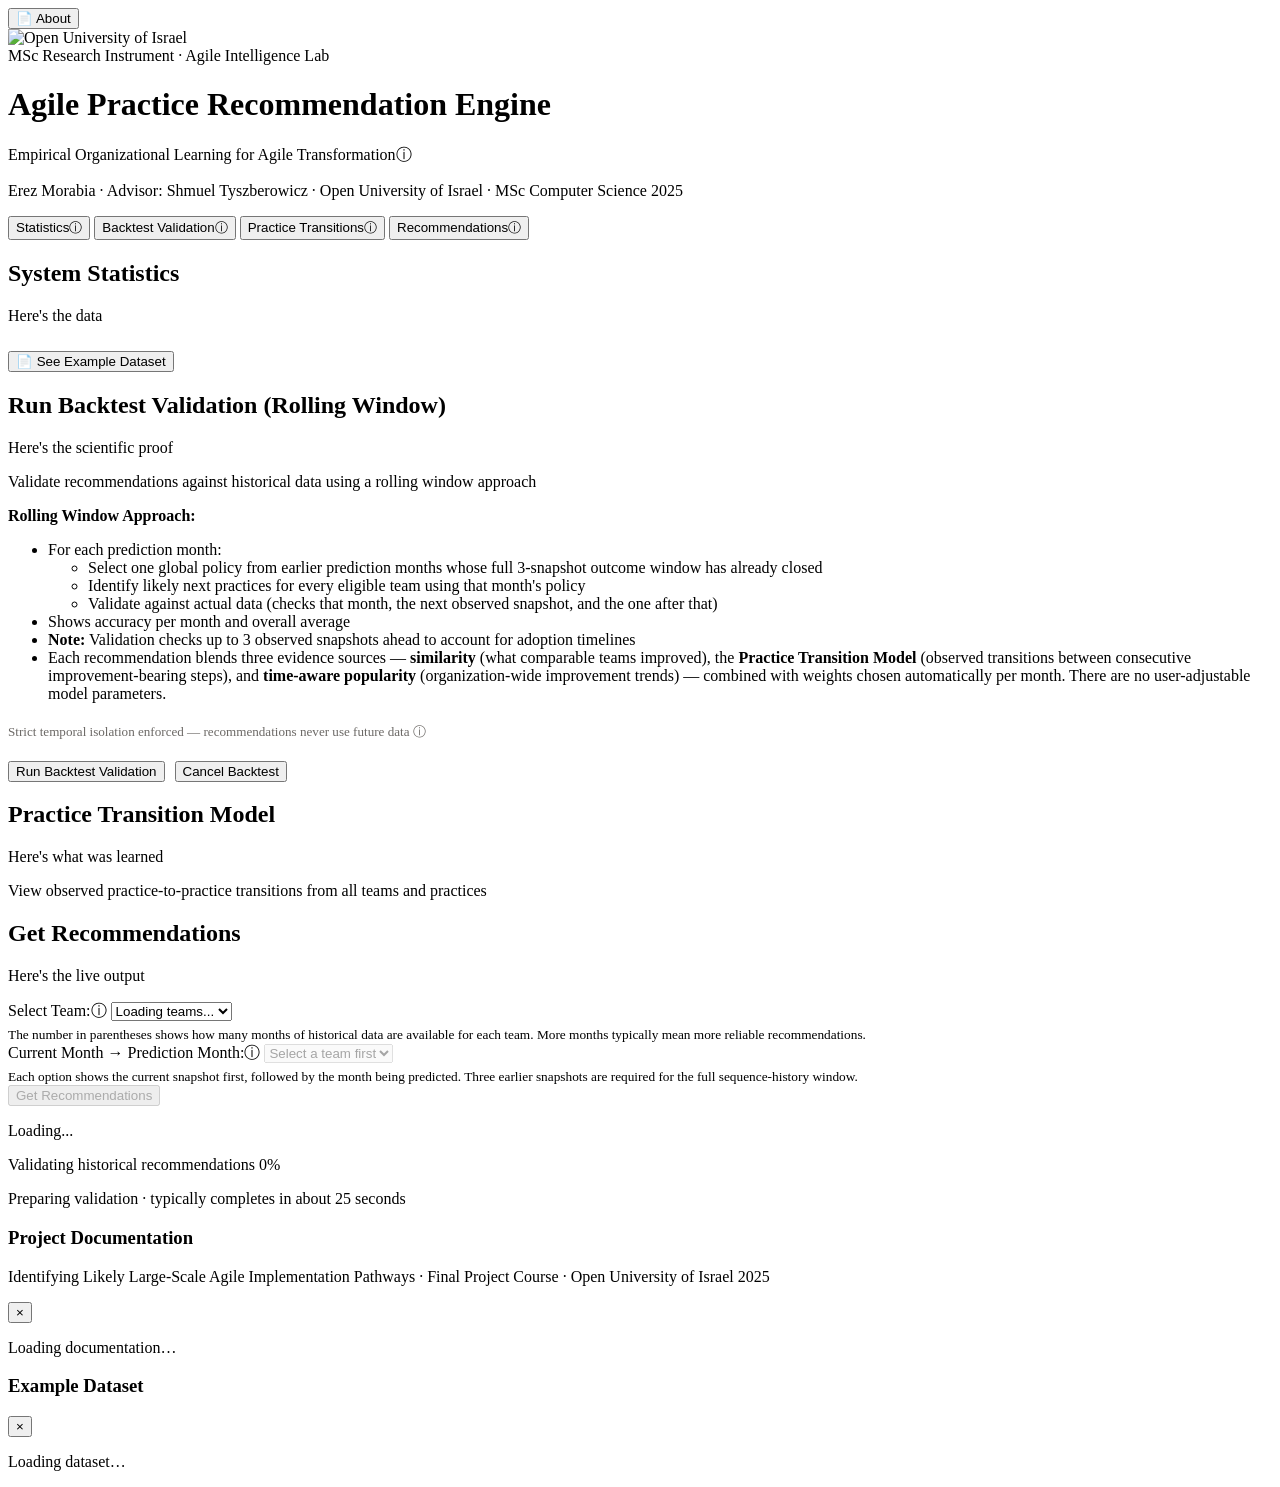
==== commit 5ff59043: "Clarify recommendation month selection" ====
--- a/web/index.html
+++ b/web/index.html
@@ -9,7 +9,7 @@
     <link rel="preconnect" href="https://fonts.googleapis.com">
     <link rel="preconnect" href="https://fonts.gstatic.com" crossorigin>
     <link href="https://fonts.googleapis.com/css2?family=Playfair+Display:wght@400;700;900&family=Inter:wght@400;500;600&family=JetBrains+Mono:wght@400;500;700&display=swap" rel="stylesheet">
-    <link rel="stylesheet" href="/static/css/style.css">
+    <link rel="stylesheet" href="/static/css/style.css?v=20260818-2">
     <script src="https://cdn.sheetjs.com/xlsx-0.20.3/package/dist/xlsx.full.min.js"></script>
     <script src="https://cdn.jsdelivr.net/npm/marked@15/marked.min.js"></script>
 </head>
@@ -118,11 +118,11 @@
                 </div>
 
                 <div class="form-group">
-                    <label for="month-select">Select Recommendation Month:<span class="tooltip-icon" data-tooltip="The month for which you want likely next-practice recommendations. Only data before this month is used — months 1–3 provide the minimum history, so recommendations start from month 4." role="img" aria-label="More information">ⓘ</span></label>
+                    <label for="month-select">Current Month → Prediction Month:<span class="tooltip-icon" data-tooltip="Choose the team's current snapshot. The application shows the next recorded month it will predict, using only history available through the current snapshot." role="img" aria-label="More information">ⓘ</span></label>
                     <select id="month-select" disabled>
                         <option value="">Select a team first</option>
                     </select>
-                    <small style="display: block; margin-top: 5px; color: var(--text-secondary);">Recommendations start from month 4 (we need months 1–3 as history)</small>
+                    <small style="display: block; margin-top: 5px; color: var(--text-secondary);">Each option shows the current snapshot first, followed by the month being predicted. Three earlier snapshots are required for the full sequence-history window.</small>
                 </div>
 
                 <button id="get-recommendations-btn" class="btn btn-primary" disabled>Get Recommendations</button>
@@ -134,6 +134,16 @@
         <div id="loading" class="loading hidden">
             <div class="spinner"></div>
             <p>Loading...</p>
+            <div id="backtest-progress" class="backtest-progress hidden" role="status" aria-live="polite">
+                <div class="backtest-progress__heading">
+                    <span>Validating historical recommendations</span>
+                    <span id="backtest-progress-percent">0%</span>
+                </div>
+                <div class="backtest-progress__track" role="progressbar" aria-label="Estimated backtest progress" aria-valuemin="0" aria-valuemax="100" aria-valuenow="0">
+                    <div id="backtest-progress-fill" class="backtest-progress__fill"></div>
+                </div>
+                <p id="backtest-progress-message" class="backtest-progress__message">Preparing validation · typically completes in about 25 seconds</p>
+            </div>
         </div>
 
         <div id="error" class="error hidden"></div>
@@ -177,7 +187,7 @@
         </div>
     </div>
 
-    <script src="/static/js/api.js"></script>
-    <script src="/static/js/app.js"></script>
+    <script src="/static/js/api.js?v=20260818-2"></script>
+    <script src="/static/js/app.js?v=20260818-2"></script>
 </body>
 </html>
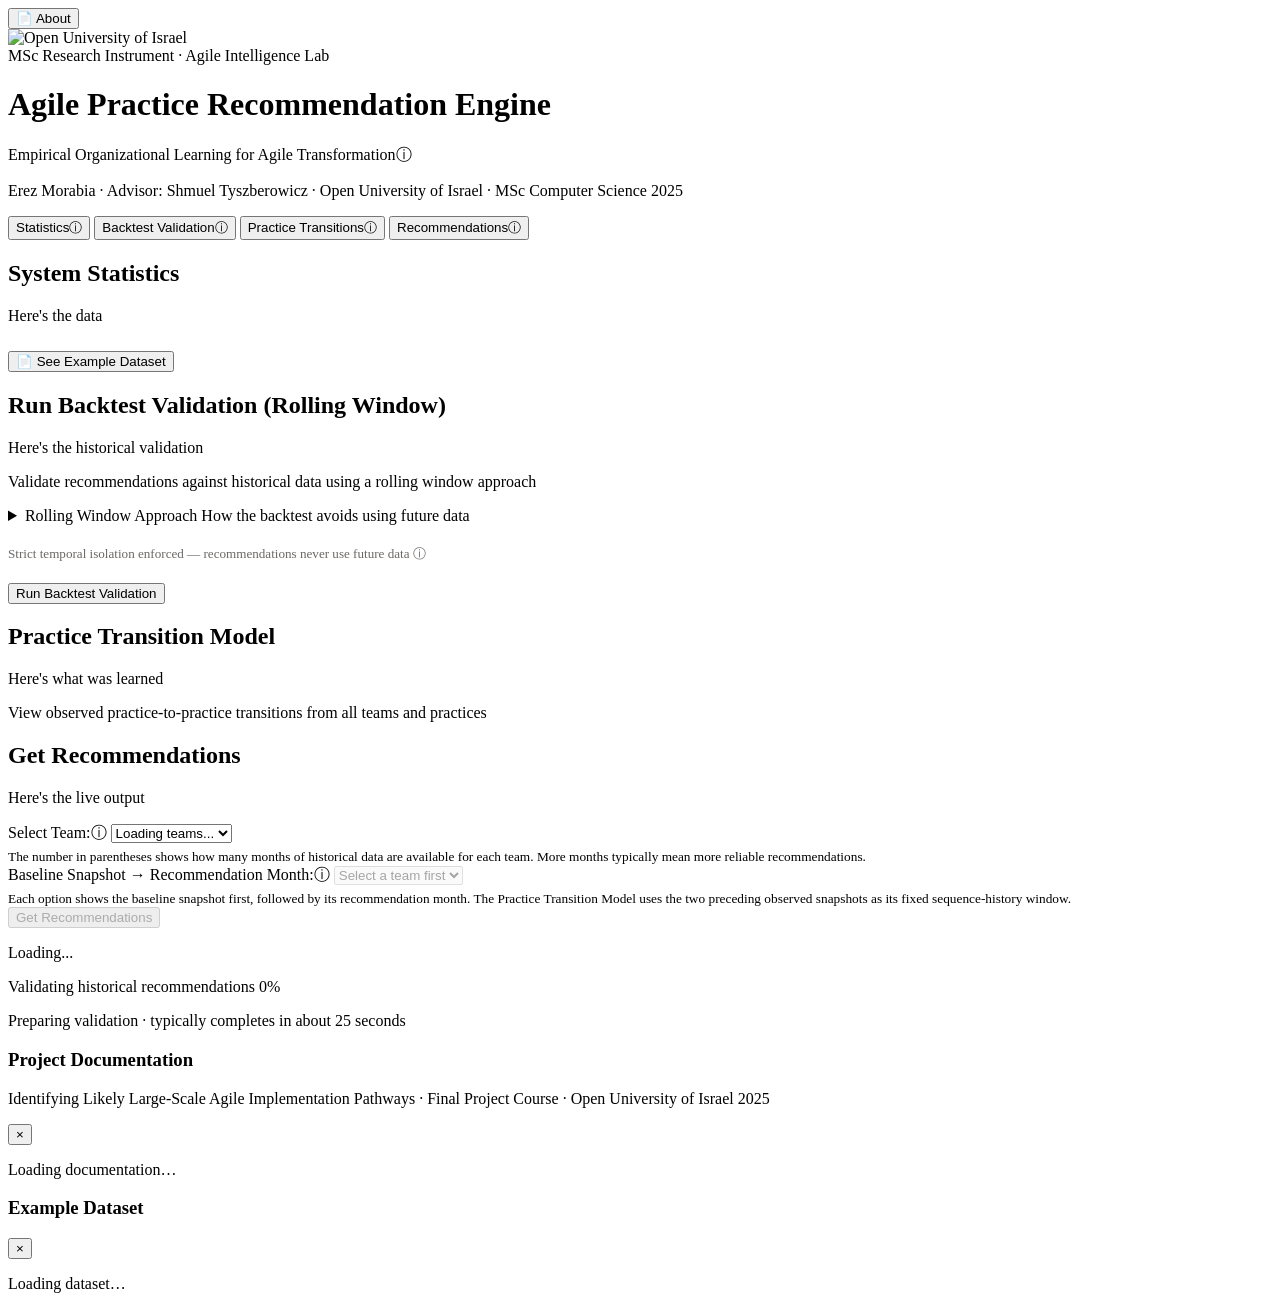
==== commit 334751b1: "Remove backtest cancellation" ====
--- a/web/index.html
+++ b/web/index.html
@@ -37,10 +37,10 @@
         </header>
 
         <nav class="tabs">
-            <button class="tab-btn active" data-tab="stats">Statistics<span class="tooltip-icon tooltip-below" data-tooltip="Shows dataset-level facts: team count, practice count, observation totals, and any missing data in the training set." role="img" aria-label="More information">ⓘ</span></button>
+            <button class="tab-btn active" data-tab="stats">Statistics<span class="tooltip-icon tooltip-below" data-tooltip="Shows dataset-level facts: team count, practice count, observation totals, and any missing data in the historical dataset." role="img" aria-label="More information">ⓘ</span></button>
             <button class="tab-btn" data-tab="backtest">Backtest Validation<span class="tooltip-icon tooltip-below" data-tooltip="Runs a rolling-window test against historical data to measure how often recommendations align with real past improvements." role="img" aria-label="More information">ⓘ</span></button>
             <button class="tab-btn" data-tab="sequences">Practice Transitions<span class="tooltip-icon tooltip-below" data-tooltip="Displays observed practice-to-practice transitions between consecutive improvement-bearing steps across the dataset. Same-step improvements are not treated as ordered transitions." role="img" aria-label="More information">ⓘ</span></button>
-            <button class="tab-btn tooltip-right" data-tab="recommendations">Recommendations<span class="tooltip-icon tooltip-below tooltip-right" data-tooltip="Identifies likely next agile practices for your team, based on similar teams and learned improvement sequences." role="img" aria-label="More information">ⓘ</span></button>
+            <button class="tab-btn tooltip-right" data-tab="recommendations">Recommendations<span class="tooltip-icon tooltip-below tooltip-right" data-tooltip="Identifies likely next agile practices for your team using comparable-team evidence, observed practice transitions, and time-aware popularity." role="img" aria-label="More information">ⓘ</span></button>
         </nav>
 
         <!-- Statistics Tab -->
@@ -60,10 +60,10 @@
         <div id="backtest-tab" class="tab-content">
             <div class="section">
                 <h2>Run Backtest Validation (Rolling Window)</h2>
-                <p class="demo-step">Here's the scientific proof</p>
+                <p class="demo-step">Here's the historical validation</p>
                 <p>Validate recommendations against historical data using a rolling window approach</p>
-                <div class="info-box" style="margin-bottom: 20px;">
-                    <strong>Rolling Window Approach:</strong>
+                <details class="info-box rolling-window-details" style="margin-bottom: 20px;">
+                    <summary>Rolling Window Approach <span>How the backtest avoids using future data</span></summary>
                     <ul>
                         <li>For each prediction month:
                             <ul>
@@ -75,17 +75,17 @@
                         <li>Shows accuracy per month and overall average</li>
                         <li><strong>Note:</strong> Validation checks up to 3 observed snapshots ahead to account for adoption timelines</li>
                         <li>Each recommendation blends three evidence sources — <strong>similarity</strong> (what comparable teams improved), the <strong>Practice Transition Model</strong> (observed transitions between consecutive improvement-bearing steps), and <strong>time-aware popularity</strong> (organization-wide improvement trends) — combined with weights chosen automatically per month. There are no user-adjustable model parameters.</li>
+                        <li><strong>Global policy options:</strong> The system evaluates 675 candidate policies: 3 peer counts × 3 similarity thresholds × 15 similarity/sequence/popularity weight combinations × 5 popularity recency weights. It selects one policy for the month; before any prior outcome window has closed, it uses the default bootstrap policy.</li>
                     </ul>
-                </div>
+                </details>
 
                 <div style="margin-bottom: 20px; font-size: 0.82em; color: #6b6865;">
                     Strict temporal isolation enforced — recommendations never use future data
                     <span class="tooltip-icon" data-tooltip-html="For each recommendation at baseline month B:&lt;ul&gt;&lt;li&gt;Similar teams found from months &amp;lt; B only&lt;/li&gt;&lt;li&gt;Practice transition patterns learned from months &amp;lt; B only&lt;/li&gt;&lt;li&gt;The month's policy is selected only from earlier prediction months whose outcomes have already closed&lt;/li&gt;&lt;li&gt;No peeking at future improvements&lt;/li&gt;&lt;/ul&gt;Validated by rolling-window backtest (time-series cross-validation)." role="img" aria-label="More information">ⓘ</span>
                 </div>
 
-                <div style="display: flex; gap: 10px; margin-top: 20px;">
+                <div style="margin-top: 20px;">
                     <button id="run-backtest-btn" class="btn btn-primary">Run Backtest Validation</button>
-                    <button id="cancel-backtest-btn" class="btn btn-error hidden">Cancel Backtest</button>
                 </div>
             </div>
 
@@ -118,11 +118,11 @@
                 </div>
 
                 <div class="form-group">
-                    <label for="month-select">Current Month → Prediction Month:<span class="tooltip-icon" data-tooltip="Choose the team's current snapshot. The application shows the next recorded month it will predict, using only history available through the current snapshot." role="img" aria-label="More information">ⓘ</span></label>
+                    <label for="month-select">Baseline Snapshot → Recommendation Month:<span class="tooltip-icon" data-tooltip="Choose the team's latest recorded snapshot before the recommendation month. The application uses only history available through that baseline." role="img" aria-label="More information">ⓘ</span></label>
                     <select id="month-select" disabled>
                         <option value="">Select a team first</option>
                     </select>
-                    <small style="display: block; margin-top: 5px; color: var(--text-secondary);">Each option shows the current snapshot first, followed by the month being predicted. Three earlier snapshots are required for the full sequence-history window.</small>
+                    <small style="display: block; margin-top: 5px; color: var(--text-secondary);">Each option shows the baseline snapshot first, followed by its recommendation month. The Practice Transition Model uses the two preceding observed snapshots as its fixed sequence-history window.</small>
                 </div>
 
                 <button id="get-recommendations-btn" class="btn btn-primary" disabled>Get Recommendations</button>
